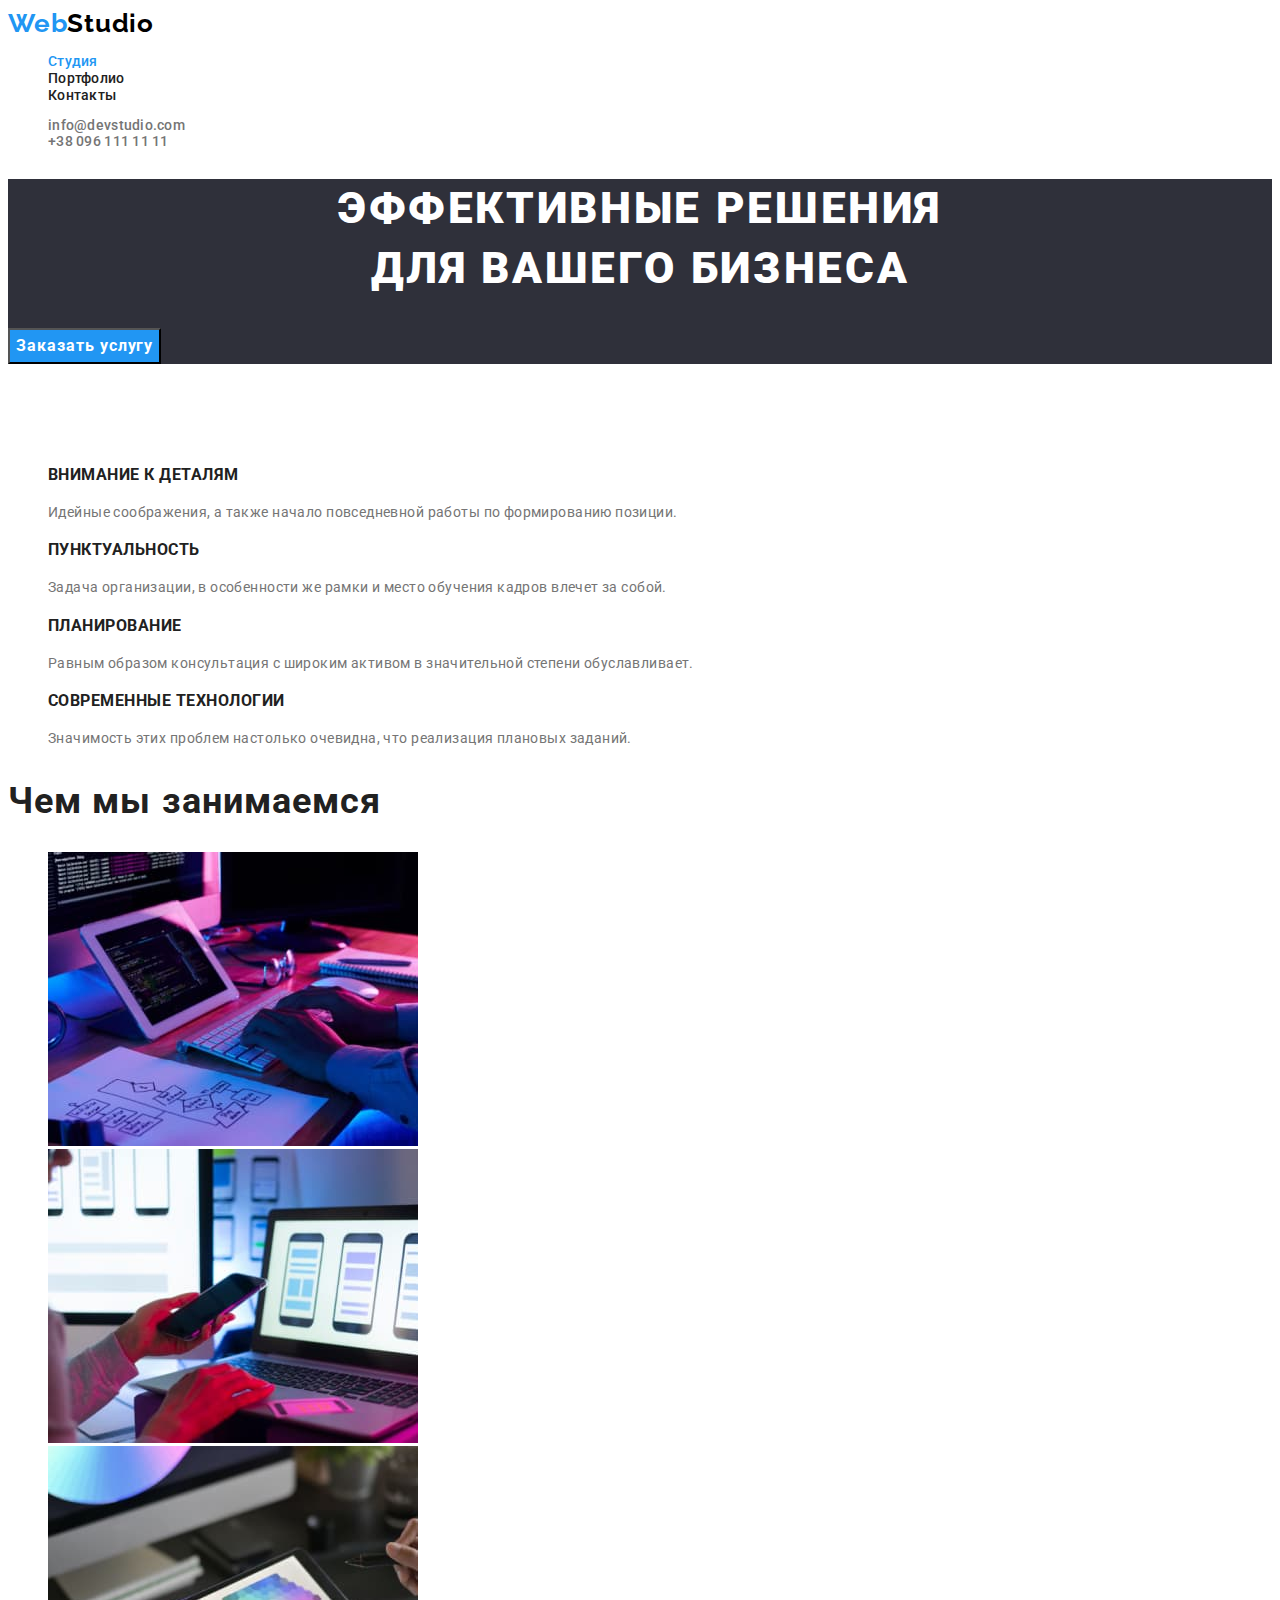
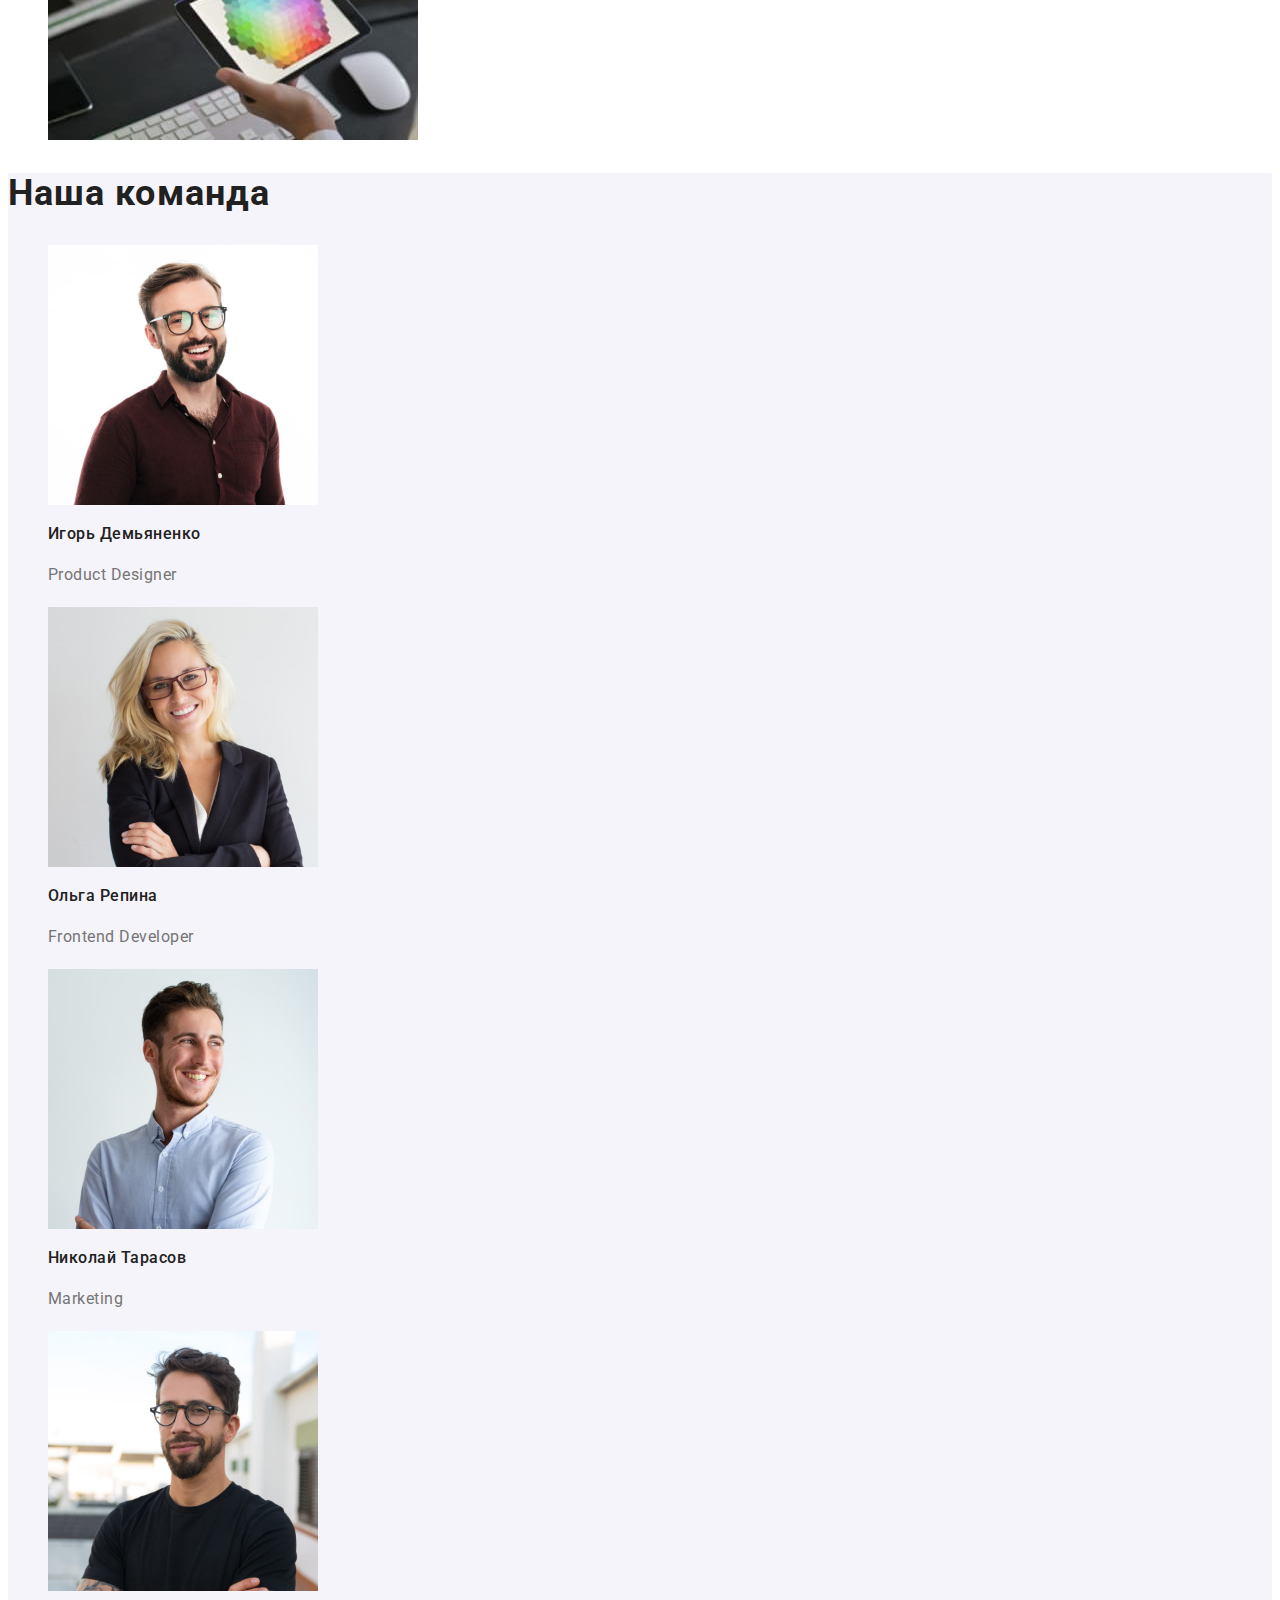
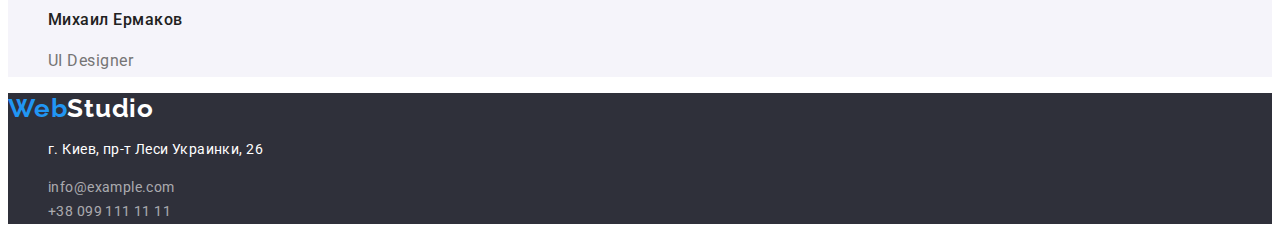
==== index.html @ 580a2da1 "копіює файли з goit-markup-hw-02" ====
<!DOCTYPE html>
<html lang="ru">
<head>
    <meta charset="UTF-8">
    <meta http-equiv="X-UA-Compatible" content="IE=edge">
    <meta name="viewport" content="width=device-width, initial-scale=1.0">
    <title>WebStudio</title>
    <link rel="preconnect" href="https://fonts.googleapis.com">
    <link rel="preconnect" href="https://fonts.gstatic.com" crossorigin>
    <link href="https://fonts.googleapis.com/css2?family=Raleway:wght@700&family=Roboto:wght@400;500;700;900&display=swap"
     rel="stylesheet">
    <link rel="stylesheet" href="./css/styles.css">
</head>
<body>

    <!--Хедер-->

    <header>

        <a href="./index.html" class="logo">Web<span class="studio-top">Studio</span> </a> 
        <nav>
            <ul class="site-nav list">
                <li><a href="./index.html" class="link current">Студия</a></li>
                <li> <a href="./portfolio.html" class="link">Портфолио</a></li>
                <li> <a href="" class="link">Контакты</a></li>
            </ul>
        </nav>

        <ul class="contact-list">
            <li><a class="link" href="mailto:info@devstudio.com">info@devstudio.com</a></li>
            <li> <a class="link" href="tel:+380961111111">+38 096 111 11 11</a></li>
        </ul>

    </header>

    <!--Мейн-->

   <main>

    <!--Баннер-->

    <section class="banner">

        <h1 class="banner-title">Эффективные решения <br> для вашего бизнеса</h1>
        <button class="banner-button" type="button">Заказать услугу</button>

    </section>

    <!--Преимущества-->

    <section class="section">

        <h2 class="section-title features">Преимущества</h2>

        <ul class="feature-list">

            <li>
                <h3 class="title">Внимание к деталям</h3>
                <p class="feature-text" >Идейные соображения, а также начало повседневной работы по формированию позиции.</p>
            </li>
            <li>
                <h3 class="title">Пунктуальность</h3>
                <p class="feature-text" >Задача организации, в особенности же рамки и место обучения кадров влечет за собой.</p>
            </li>
            <li>
                <h3 class="title">Планирование</h3>
                <p class="feature-text" >Равным образом консультация с широким активом в значительной степени обуславливает.</p>
            </li>
            <li>
                <h3 class="title">Современные технологии</h3>
                <p class="feature-text" >Значимость этих проблем настолько очевидна, что реализация плановых заданий.</p>
            </li>


        </ul>

    </section>

    <!--Направления в работе-->

    <section class="section">

        <h2 class="section-title">Чем мы занимаемся</h2>

        <ul>
            <li> <img src="./images/img1.jpg" alt="html layout" width="370" height="294"></li>
            <li> <img src="./images/img2.jpg" alt="css layout" width="370" height="294"></li>
            <li> <img src="./images/img3.jpg" alt="picture on the tablet" width="370" height="294"></li>
        </ul>

    </section>

    <!--Наша команда-->

    <section class="section team">

        <h2 class="section-title" >Наша команда</h2>

        <ul class="team-list">

            <li>
                <img src="./images/team-member-1.jpg" alt="team member 1" width="270" height="260">
                <h3 class="title">Игорь Демьяненко</h3>
                <p class="position" lang="en">Product Designer</p>
            </li>

            <li>
                <img src="./images/team-member-2.jpg" alt="team member 2" width="270" height="260">
                <h3 class="title">Ольга Репина</h3>
                <p class="position" lang="en">Frontend Developer</p>
            </li>

            <li>
                <img src="./images/team-member-3.jpg" alt="team member 3" width="270" height="260">
                <h3 class="title">Николай Тарасов</h3>
                <p class="position" lang="en">Marketing</p>
            </li>

            <li>
                <img src="./images/team-member-4.jpg" alt="team member 4" width="270" height="260">
                <h3 class="title">Михаил Ермаков</h3>
                <p class="position" lang="en">UI Designer</p>
            </li>


        </ul>
    </section>

  </main>

    <!--Футер-->

    <footer class="footer">

        <a href="./index.html" class="logo">Web<span class="studio-bottom">Studio</span></a>

        <address>
            
            <ul class="address-list">
                <li><p class="street-name">г. Киев, пр-т Леси Украинки, 26</p></li> 
                <li><a class="contact-info" href="mailto:info@example.com">info@example.com</a></li> 
                <li><a class="contact-info" href="tel:+380991111111">+38 099 111 11 11</a></li>
            </ul>

        </address>

    </footer>
    
</body>
</html>
---- css/styles.css ----
/* Основний колір тексту : #757575 */

/* Вторинний колір тексту : #212121 */

/* Головний колір фону : #FFFFFF */

/* Прозорий білий для пошти і тел в футері : rgba(255, 255, 255, 0.6) */

/* Колір акценту : #2196F3 */

/* Чорнрий колір для лого : #000000 */

/* Колір фону : #F5F4FA */

/* Вторинний колір фону : #2F303A*/

/* Вторинний колір фону кнопки на баннері : #188CE8 */




:root {
    --primary-text-color: #757575 ;
    --title-text-color: #212121;
    --accent-color: #2196F3;
    --logo-black-color: #000000;
    --primary-bg-color: #FFFFFF;
    --transparent-white: rgba(255, 255, 255, 0.6);
    --background-color: #F5F4FA;
    --secondary-bg-color: #2F303A;
    --hover-color-for-banner-button: #188CE8;
}



body {
    font-family: "Roboto", "Montserrat", "Nunito", sans-serif;
    background-color: var(--primary-bg-color);
    color: var(--primary-text-color);
    font-size: 14px;
}

a {
    text-decoration: none;
}

ul {
    list-style: none;
}





/* Logo */

.logo {
    font-family: "Raleway", sans-serif;
    color: var(--accent-color) ;
    font-weight: 700;
    font-size: 26px;
    line-height: 1.19;
    letter-spacing: 0.03em;
}


.studio-top {
    color: var(--logo-black-color) ; 
}

.studio-bottom {
    color: var(--primary-bg-color);
}


/* Site-nav */

.site-nav .link {
    color: var(--title-text-color);
    font-weight: 500;
    line-height: 1.14;
    letter-spacing: 0.02em; 
}

.site-nav .link:hover, .site-nav .link:focus {
    color: var(--accent-color);

}

.site-nav .current {
    color: var(--accent-color)
}





/* Contacts */

.contact-list {
    font-weight: 500;
    line-height:  1.14;
    letter-spacing: 0.02em;
}

.contact-list .link {
    color: var(--primary-text-color);
}

.contact-list .link:hover, .contact-list .link:focus {
    color: var(--accent-color);

}



/* Баннер */

.banner {
    background-color: var(--secondary-bg-color);
}

.banner-title {
    text-transform: uppercase;
    color: var(--primary-bg-color);
    font-weight: 900;
    font-size: 44px;
    line-height: 1.36;
    text-align: center;
    letter-spacing: 0.06em;
   
    
}

.banner-button {

    font-family: inherit;
    color: var(--primary-bg-color);
    background-color: var(--accent-color);
    font-weight: 700;
    font-size: 16px;
    line-height: 1.88;
    letter-spacing: 0.06em;
    cursor: pointer;
    
}

.banner-button:hover, .banner-button:focus {
    background-color: var(--hover-color-for-banner-button);
}

/* Section */

.section-title {
    color: var(--title-text-color) ;
    font-size: 36px;
    line-height: 1.16;
    letter-spacing: 0.03em;
}


/* Features */

.section-title.features {
    visibility: hidden;
}


.feature-list .title {
    color: var(--title-text-color);
    line-height: 1.14;
    letter-spacing: 0.03em;
    text-transform: uppercase;
    
}

.feature-list .feature-text {
    line-height: 1.71;
    letter-spacing: 0.03em;
}

/* Team */

.section.team {
    background-color: var(--background-color);
}

.team-list .title {
    color: var(--title-text-color);
    font-weight: 500;
    font-size: 16px;
    line-height: 1.19;
    letter-spacing: 0.03em;
}

.team-list .position {
    font-size: 16px;
    line-height: 2;
    letter-spacing: 0.03em;
}

/* Projects */

.projects .project-title {
    color: var(--title-text-color);
    font-size: 18px;
    line-height: 2;
    letter-spacing: 0.06em;
}

.projects .project-text {
    color: var(--primary-text-color);
    font-size: 16px;
    line-height: 1.88;
    letter-spacing: 0.03em;
}

/* Buttons */

.button-list .button {

    background-color: var(--background-color);
    cursor: pointer;
    font-family: inherit;
    color: var(--title-text-color);
    font-weight: 500;
    font-size: 16px;
    line-height: 1.62;
    letter-spacing: 0.03em;
}

.button-list .button:hover, .button-list .button:focus {
    color: var(--primary-bg-color);
    background-color: var(--accent-color) ;
   
}

.button-list .current {
    color: var(--primary-bg-color);
    background-color: var(--accent-color);
}

/* Футер */


.footer {
    background-color: var(--secondary-bg-color);
}

/* Address */

.address-list .street-name {
    color: var(--primary-bg-color);
    }

.address-list .contact-info {
    color: var(--transparent-white);
}

.address-list .contact-info:hover, .address-list .contact-info:focus {
    color: var(--accent-color);
}

.street-name, .contact-info {
    line-height: 1.71;
    letter-spacing: 0.03em;
    font-style: normal;
}
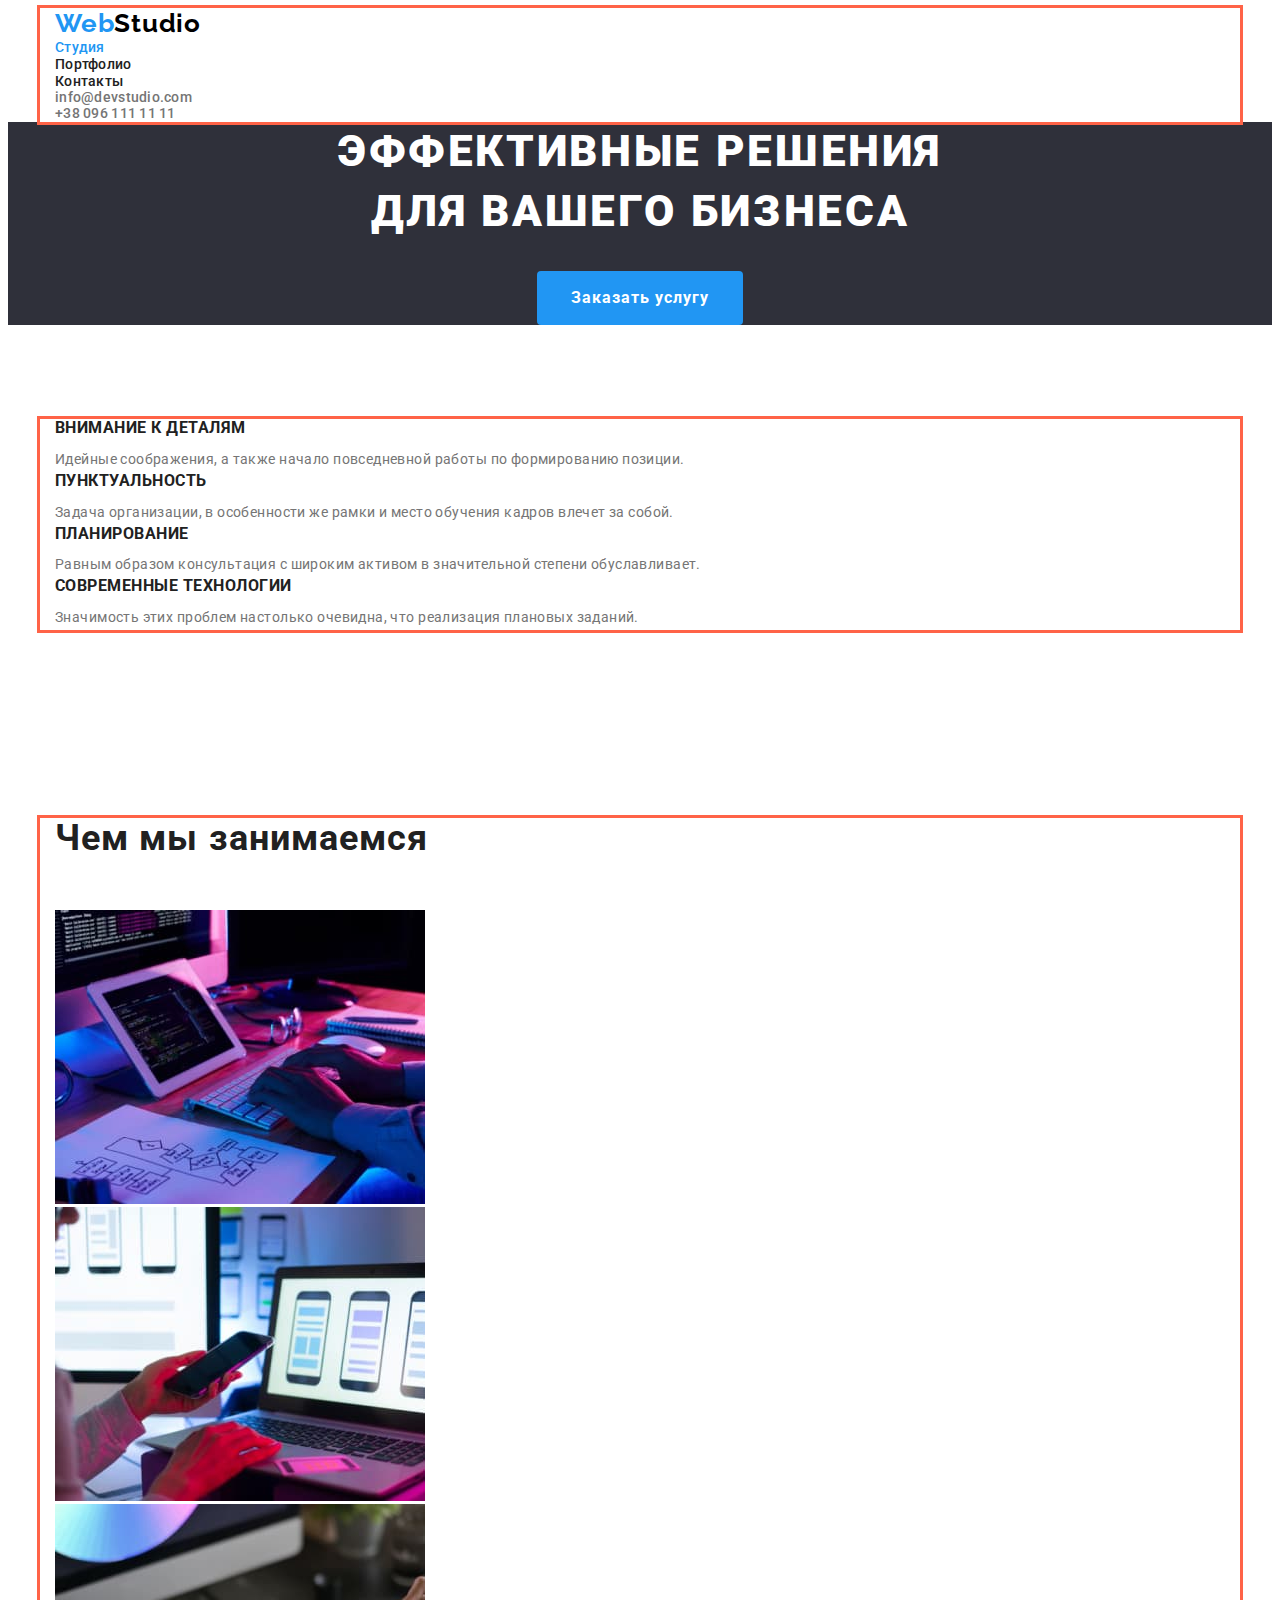
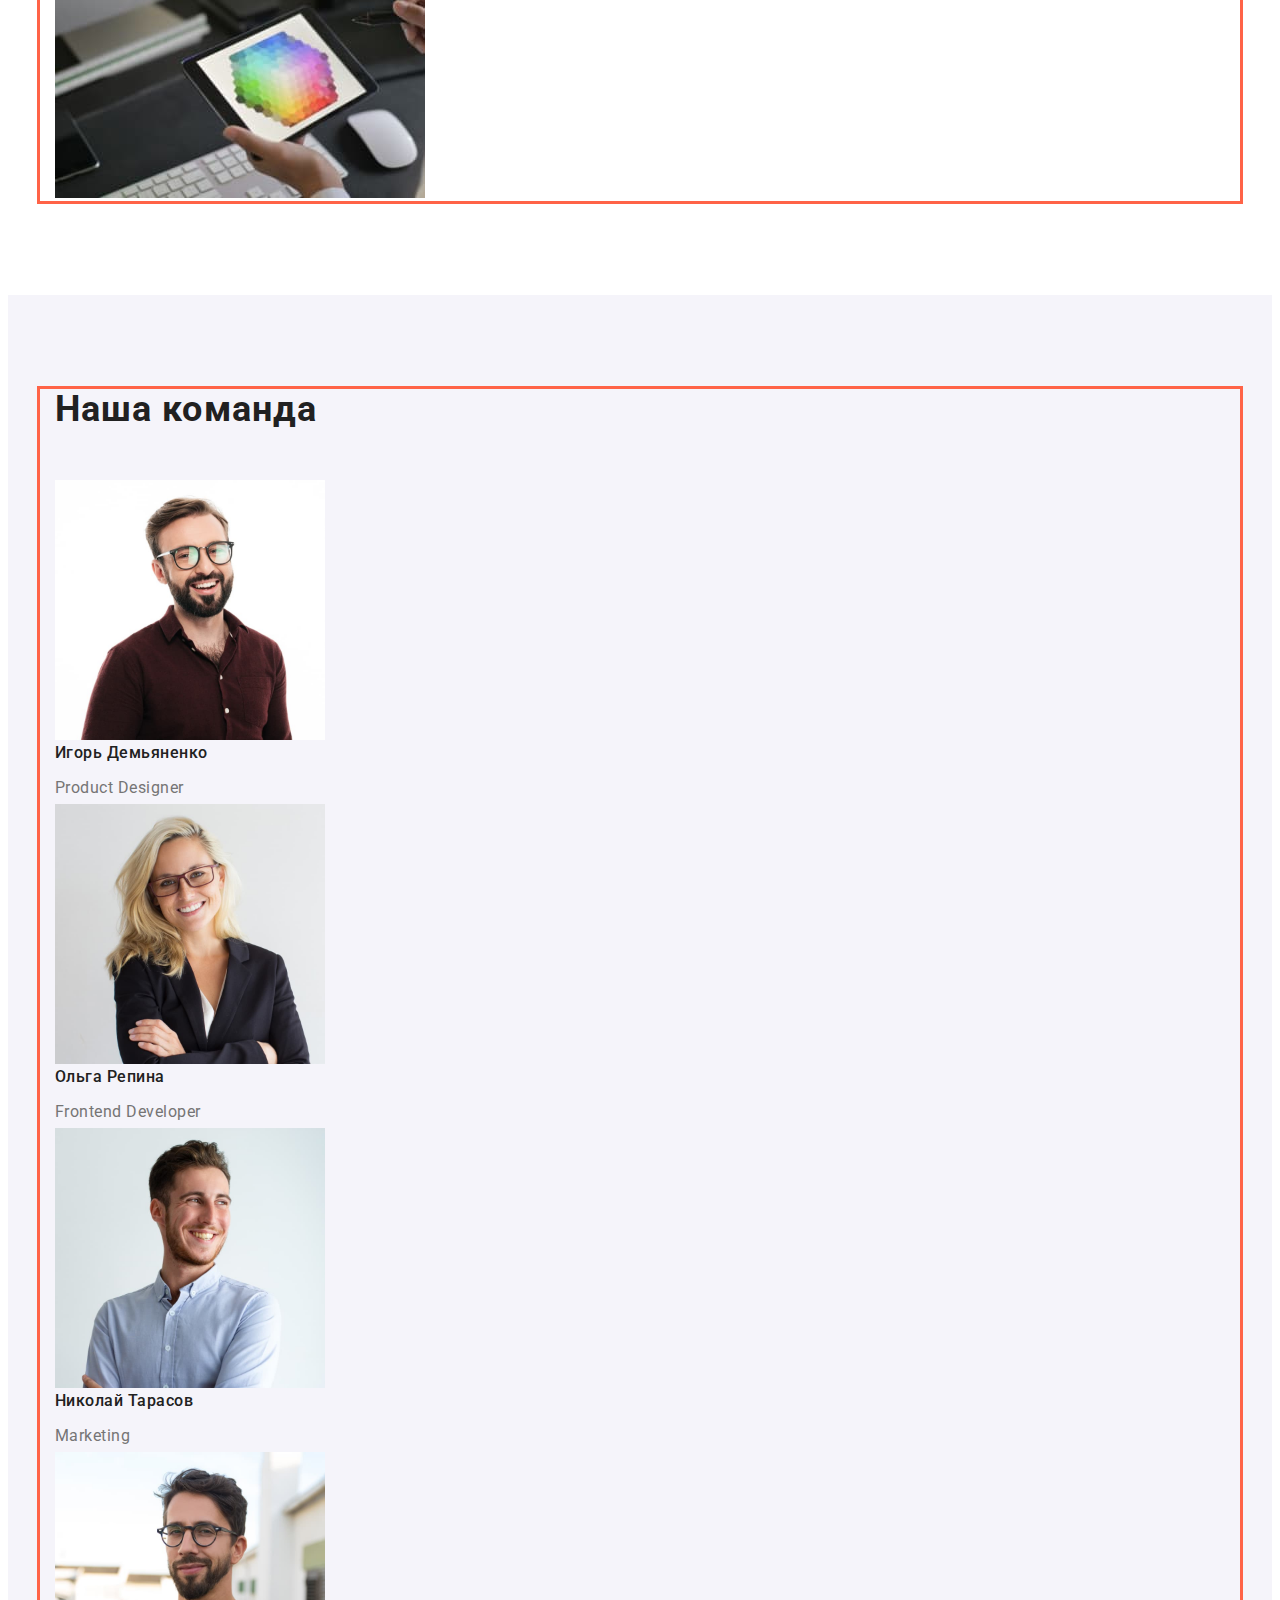
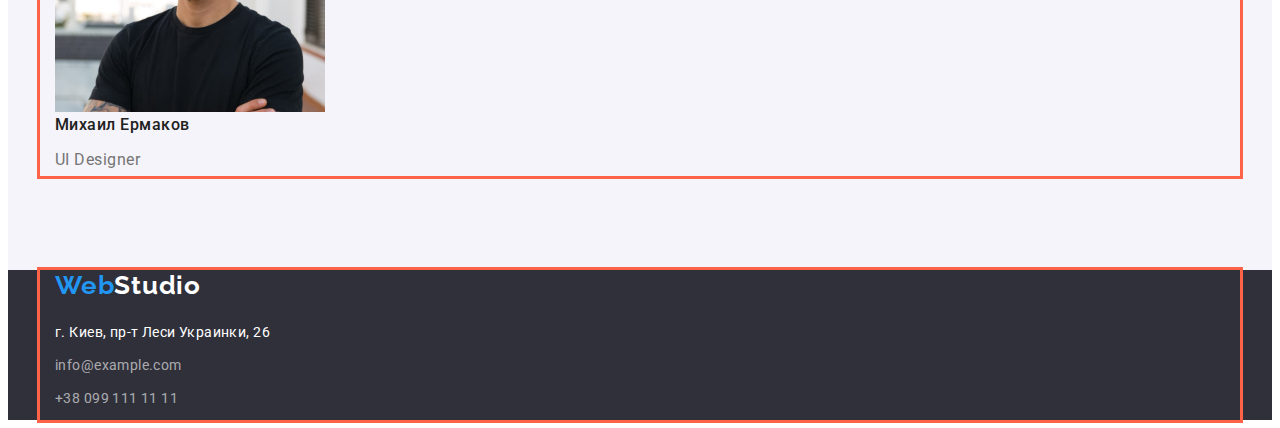
==== commit 4bcfad9c: "задає контейнери і геометрію головній сторінці" ====
--- a/index.html
+++ b/index.html
@@ -9,6 +9,9 @@
     <link rel="preconnect" href="https://fonts.gstatic.com" crossorigin>
     <link href="https://fonts.googleapis.com/css2?family=Raleway:wght@700&family=Roboto:wght@400;500;700;900&display=swap"
      rel="stylesheet">
+    <link rel="stylesheet" href="https://cdnjs.cloudflare.com/ajax/libs/modern-normalize/1.1.0/modern-normalize.min.css"
+     integrity="sha512-wpPYUAdjBVSE4KJnH1VR1HeZfpl1ub8YT/NKx4PuQ5NmX2tKuGu6U/JRp5y+Y8XG2tV+wKQpNHVUX03MfMFn9Q=="
+     crossorigin="anonymous" referrerpolicy="no-referrer" />
     <link rel="stylesheet" href="./css/styles.css">
 </head>
 <body>
@@ -16,9 +19,10 @@
     <!--Хедер-->
 
     <header>
-
-        <a href="./index.html" class="logo">Web<span class="studio-top">Studio</span> </a> 
+        <div class="container">
         <nav>
+         <a href="./index.html" class="logo">Web<span class="studio-top">Studio</span> </a> 
+        
             <ul class="site-nav list">
                 <li><a href="./index.html" class="link current">Студия</a></li>
                 <li> <a href="./portfolio.html" class="link">Портфолио</a></li>
@@ -30,6 +34,7 @@
             <li><a class="link" href="mailto:info@devstudio.com">info@devstudio.com</a></li>
             <li> <a class="link" href="tel:+380961111111">+38 096 111 11 11</a></li>
         </ul>
+        </div>
 
     </header>
 
@@ -49,6 +54,8 @@
     <!--Преимущества-->
 
     <section class="section">
+
+        <div class="container">
 
         <h2 class="section-title features">Преимущества</h2>
 
@@ -74,11 +81,15 @@
 
         </ul>
 
+        </div>
+
     </section>
 
     <!--Направления в работе-->
 
     <section class="section">
+
+        <div class="container">
 
         <h2 class="section-title">Чем мы занимаемся</h2>
 
@@ -88,11 +99,15 @@
             <li> <img src="./images/img3.jpg" alt="picture on the tablet" width="370" height="294"></li>
         </ul>
 
+        </div>
+
     </section>
 
     <!--Наша команда-->
 
     <section class="section team">
+
+        <div class="container">
 
         <h2 class="section-title" >Наша команда</h2>
 
@@ -124,6 +139,8 @@
 
 
         </ul>
+
+        </div>
     </section>
 
   </main>
@@ -132,7 +149,9 @@
 
     <footer class="footer">
 
-        <a href="./index.html" class="logo">Web<span class="studio-bottom">Studio</span></a>
+        <div class="container">
+
+        <a href="./index.html" class="logo footer">Web<span class="studio-bottom">Studio</span></a>
 
         <address>
             
@@ -144,6 +163,8 @@
 
         </address>
 
+        </div>
+
     </footer>
     
 </body>
--- a/css/styles.css
+++ b/css/styles.css
@@ -50,7 +50,21 @@
     list-style: none;
 }
 
-
+h1,h2,h3,h4,h5,h6,ul,p {
+    margin: 0;
+    padding: 0;
+}
+
+/* Container */
+
+.container {
+    width: 1170px;
+    padding-left: 15px;
+    padding-right: 15px;
+    margin-left: auto;
+    margin-right: auto;
+    outline: 3px solid tomato;
+}
 
 
 
@@ -72,6 +86,12 @@
 
 .studio-bottom {
     color: var(--primary-bg-color);
+
+} 
+
+.logo.footer {
+    display: inline-block;
+    margin-bottom: 20px;
 }
 
 
@@ -119,10 +139,14 @@
 /* Баннер */
 
 .banner {
+    text-align: center;
+
     background-color: var(--secondary-bg-color);
 }
 
 .banner-title {
+    margin-bottom: 30px;
+
     text-transform: uppercase;
     color: var(--primary-bg-color);
     font-weight: 900;
@@ -136,6 +160,11 @@
 
 .banner-button {
 
+    min-width: 200px;
+    padding: 10px 32px;
+    border-radius: 4px;
+    border-color: transparent;
+
     font-family: inherit;
     color: var(--primary-bg-color);
     background-color: var(--accent-color);
@@ -153,18 +182,30 @@
 
 /* Section */
 
+.section {
+    padding-top: 94px;
+    padding-bottom: 94px;
+}
+
 .section-title {
+    margin-bottom: 50px;
+
     color: var(--title-text-color) ;
     font-size: 36px;
     line-height: 1.16;
     letter-spacing: 0.03em;
 }
 
+.section-title.button {
+    display: none;
+
+}
+
 
 /* Features */
 
 .section-title.features {
-    visibility: hidden;
+    display: none;
 }
 
 
@@ -198,7 +239,11 @@
 .team-list .position {
     font-size: 16px;
     line-height: 2;
-    letter-spacing: 0.03em;
+    letter-spacing: 0.03em;   
+}
+
+.team-list .title, .feature-list .title {
+    margin-bottom: 10px;
 }
 
 /* Projects */
@@ -264,6 +309,9 @@
 }
 
 .street-name, .contact-info {
+    display: inline-block;
+    margin-bottom: 9px;
+
     line-height: 1.71;
     letter-spacing: 0.03em;
     font-style: normal;
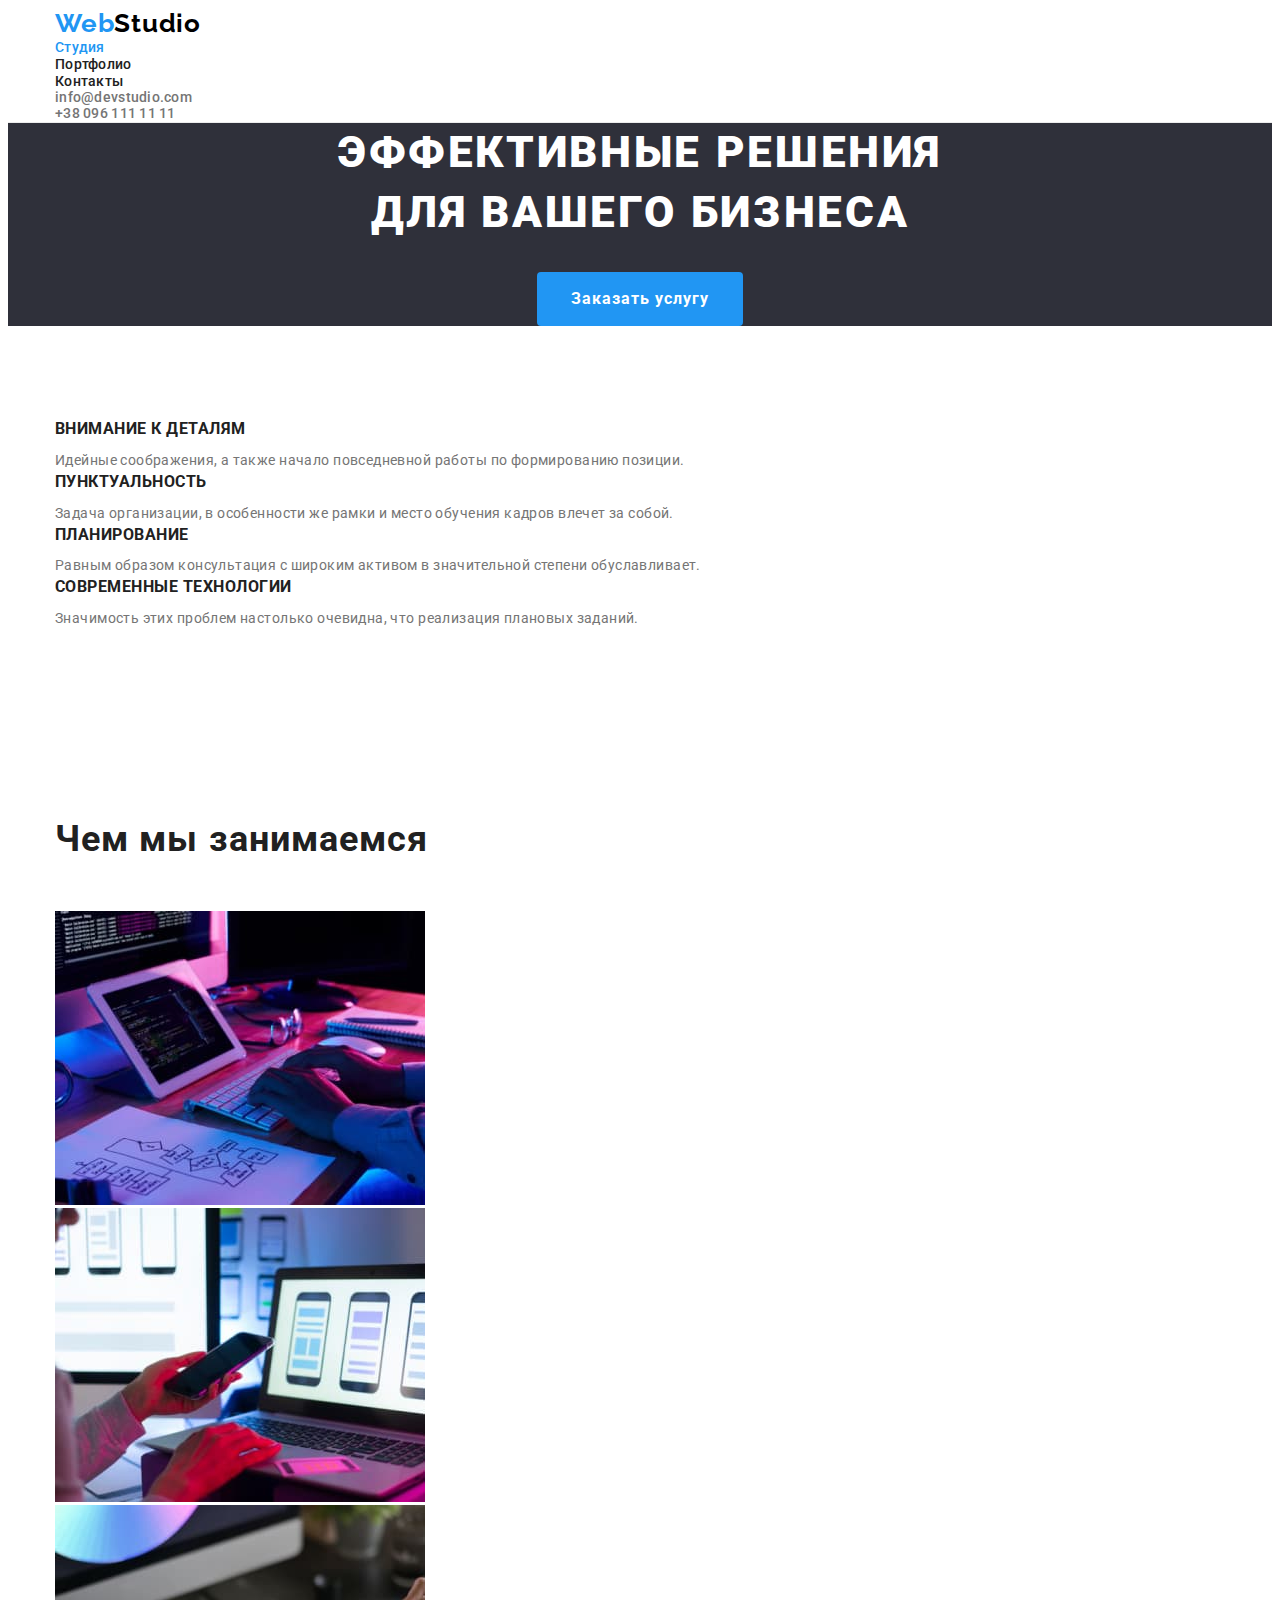
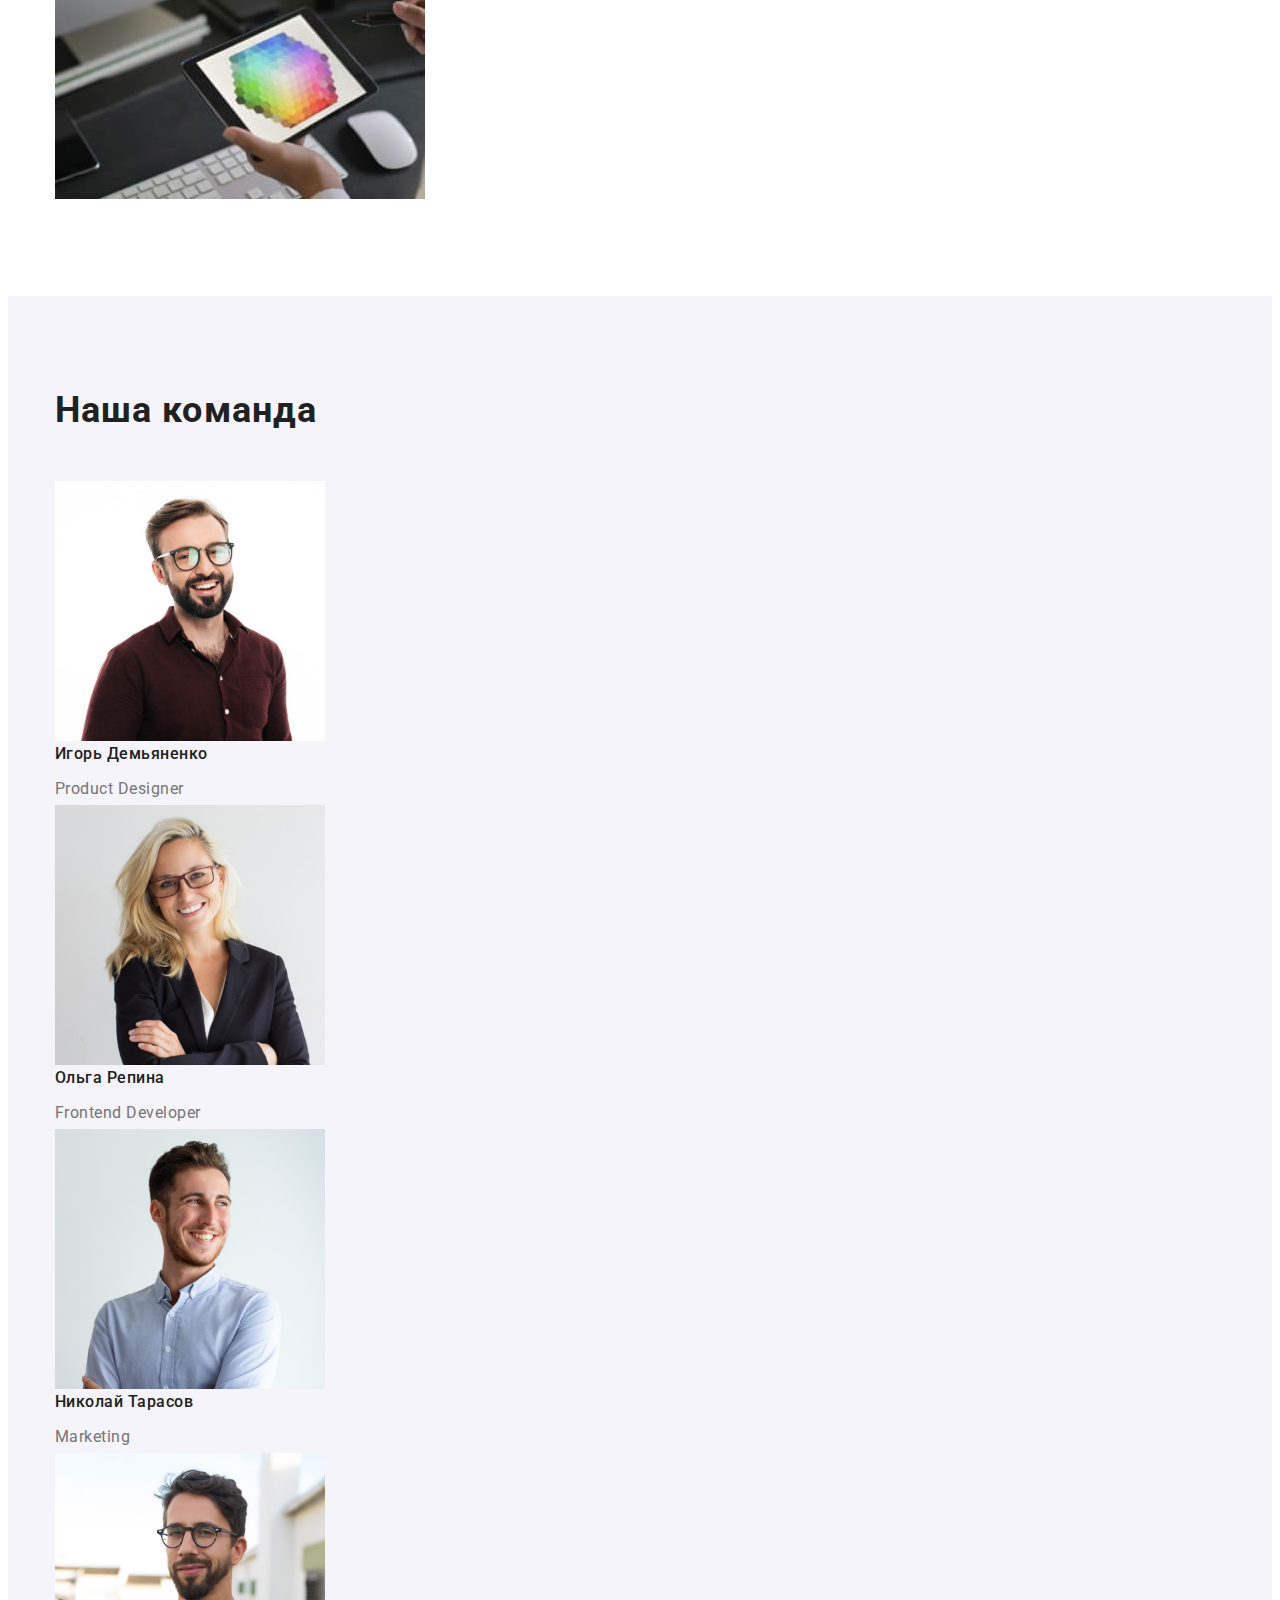
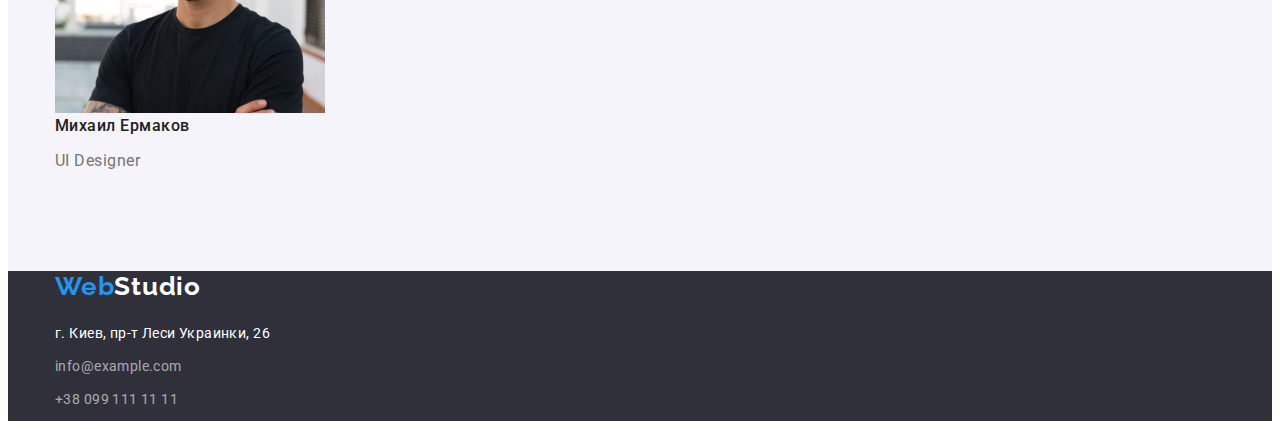
==== commit 4233866d: "додає нижню рамку у хедері і нижню рамку у карток портфоліо" ====
--- a/index.html
+++ b/index.html
@@ -18,7 +18,7 @@
 
     <!--Хедер-->
 
-    <header>
+    <header class="header">
         <div class="container">
         <nav>
          <a href="./index.html" class="logo">Web<span class="studio-top">Studio</span> </a> 
--- a/css/styles.css
+++ b/css/styles.css
@@ -17,6 +17,10 @@
 /* Вторинний колір фону : #2F303A*/
 
 /* Вторинний колір фону кнопки на баннері : #188CE8 */
+
+/* Колір нижньої рамки у хедері : #ECECEC */
+
+/* Колір рамки для карток на сторінці потфоліо : #EEEEEE */
 
 
 
@@ -31,6 +35,8 @@
     --background-color: #F5F4FA;
     --secondary-bg-color: #2F303A;
     --hover-color-for-banner-button: #188CE8;
+    --header-border-line: #ECECEC;
+    --card-border-line: #EEEEEE;
 }
 
 
@@ -63,9 +69,14 @@
     padding-right: 15px;
     margin-left: auto;
     margin-right: auto;
-    outline: 3px solid tomato;
-}
-
+    
+}
+
+/* Header */
+
+.header {
+    border-bottom: 1px solid var(--header-border-line);
+}
 
 
 /* Logo */
@@ -249,6 +260,8 @@
 /* Projects */
 
 .projects .project-title {
+    margin-bottom: 4px;
+
     color: var(--title-text-color);
     font-size: 18px;
     line-height: 2;
@@ -256,15 +269,31 @@
 }
 
 .projects .project-text {
+
+    margin-bottom: 20px;
+
     color: var(--primary-text-color);
     font-size: 16px;
     line-height: 1.88;
     letter-spacing: 0.03em;
 }
 
+.projects >.item {
+    border-bottom: 1px solid var(--card-border-line);
+
+}
+
 /* Buttons */
 
+.button-list {
+    margin-bottom: 50px;
+}
+
 .button-list .button {
+
+    padding: 6px 22px;
+    border-radius: 4px;
+    border-color: transparent;
 
     background-color: var(--background-color);
     cursor: pointer;
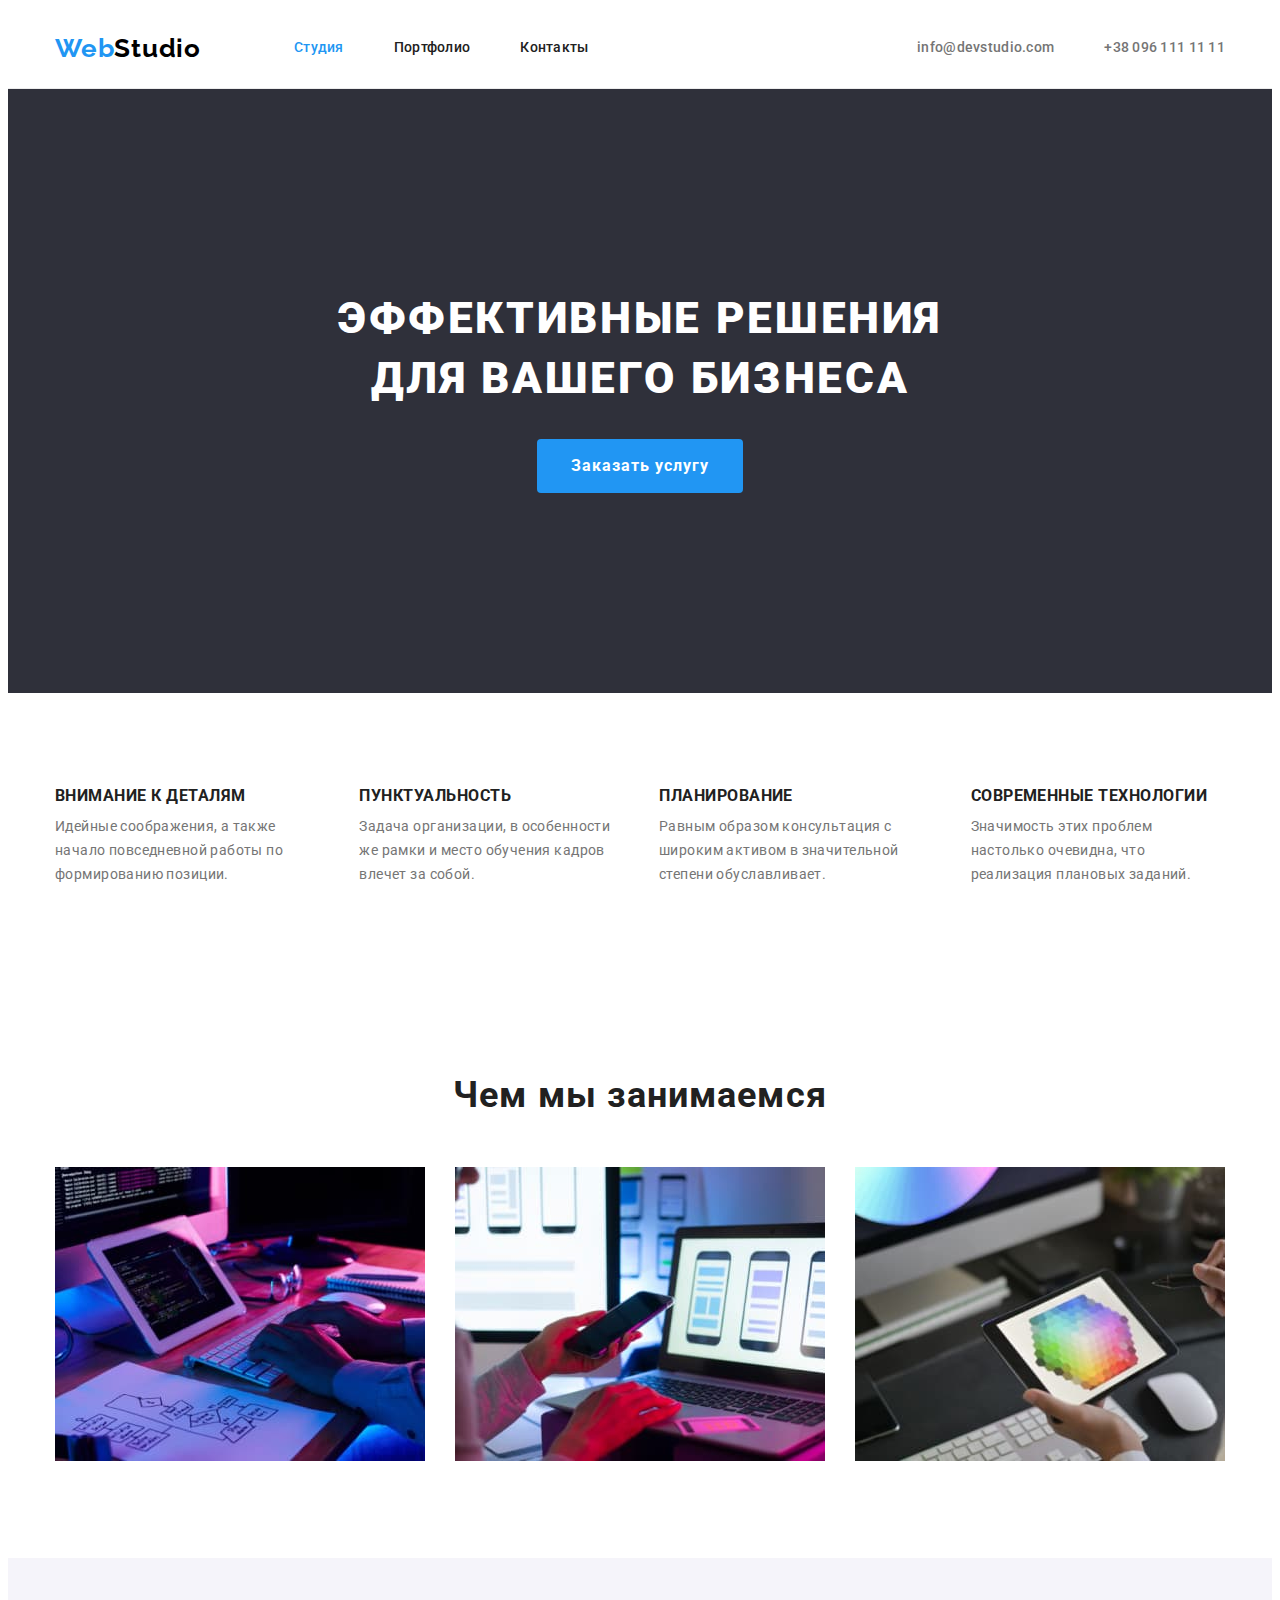
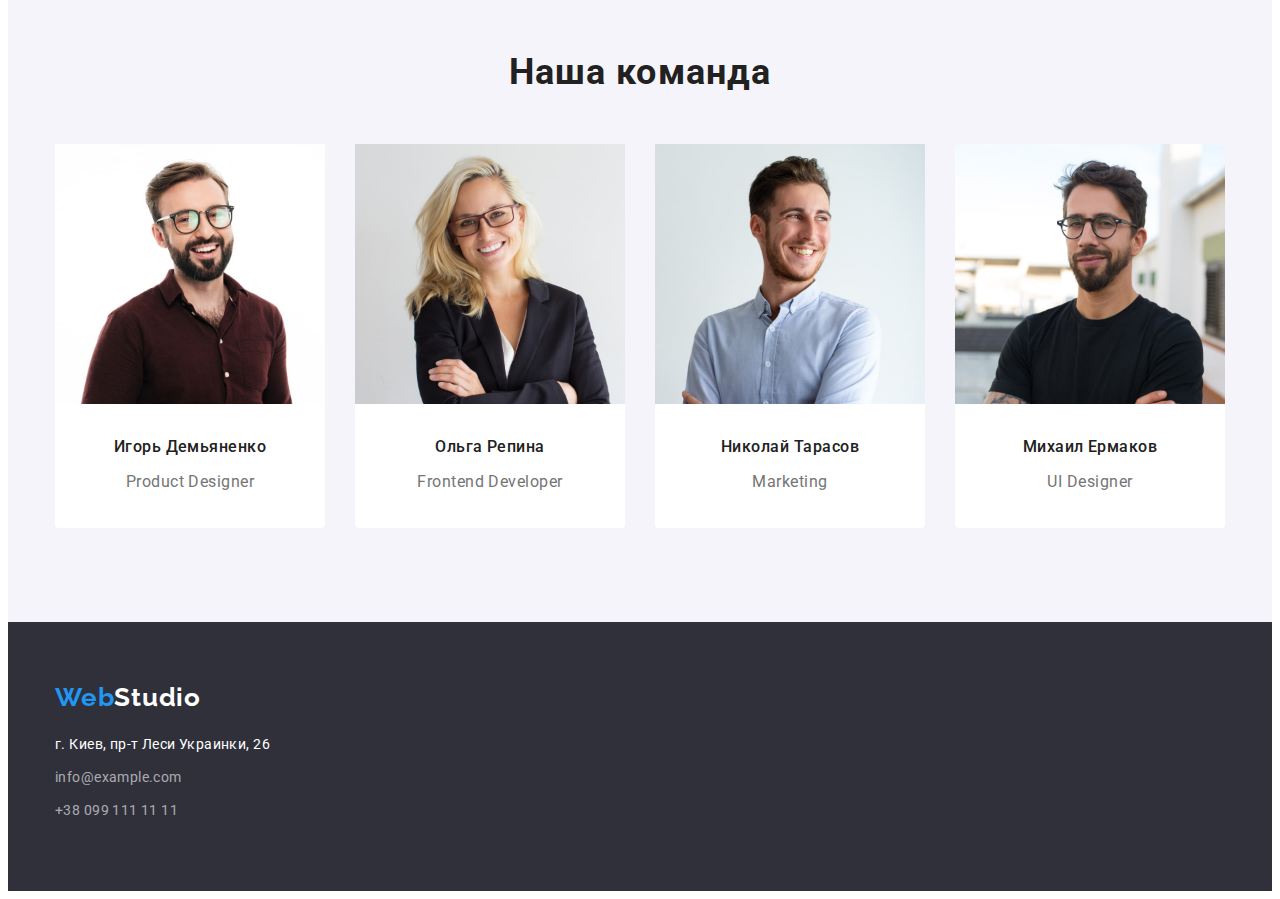
==== commit 43bc71f2: "частково застосовує flex-контейнери на двох сторінках" ====
--- a/index.html
+++ b/index.html
@@ -19,20 +19,20 @@
     <!--Хедер-->
 
     <header class="header">
-        <div class="container">
-        <nav>
+        <div class="container main-list">
+        <nav class="navigation">
          <a href="./index.html" class="logo">Web<span class="studio-top">Studio</span> </a> 
         
             <ul class="site-nav list">
-                <li><a href="./index.html" class="link current">Студия</a></li>
-                <li> <a href="./portfolio.html" class="link">Портфолио</a></li>
-                <li> <a href="" class="link">Контакты</a></li>
+                <li class="item"><a href="./index.html" class="link current">Студия</a></li>
+                <li class="item"> <a href="./portfolio.html" class="link">Портфолио</a></li>
+                <li class="item"> <a href="" class="link">Контакты</a></li>
             </ul>
         </nav>
 
         <ul class="contact-list">
-            <li><a class="link" href="mailto:info@devstudio.com">info@devstudio.com</a></li>
-            <li> <a class="link" href="tel:+380961111111">+38 096 111 11 11</a></li>
+            <li class="item"><a class="link" href="mailto:info@devstudio.com">info@devstudio.com</a></li>
+            <li class="item"> <a class="link" href="tel:+380961111111">+38 096 111 11 11</a></li>
         </ul>
         </div>
 
@@ -61,19 +61,19 @@
 
         <ul class="feature-list">
 
-            <li>
+            <li class="item" >
                 <h3 class="title">Внимание к деталям</h3>
                 <p class="feature-text" >Идейные соображения, а также начало повседневной работы по формированию позиции.</p>
             </li>
-            <li>
+            <li class="item" >
                 <h3 class="title">Пунктуальность</h3>
                 <p class="feature-text" >Задача организации, в особенности же рамки и место обучения кадров влечет за собой.</p>
             </li>
-            <li>
+            <li class="item" >
                 <h3 class="title">Планирование</h3>
                 <p class="feature-text" >Равным образом консультация с широким активом в значительной степени обуславливает.</p>
             </li>
-            <li>
+            <li class="item" >
                 <h3 class="title">Современные технологии</h3>
                 <p class="feature-text" >Значимость этих проблем настолько очевидна, что реализация плановых заданий.</p>
             </li>
@@ -91,12 +91,12 @@
 
         <div class="container">
 
-        <h2 class="section-title">Чем мы занимаемся</h2>
+        <h2 class="section-title works">Чем мы занимаемся</h2>
 
-        <ul>
-            <li> <img src="./images/img1.jpg" alt="html layout" width="370" height="294"></li>
-            <li> <img src="./images/img2.jpg" alt="css layout" width="370" height="294"></li>
-            <li> <img src="./images/img3.jpg" alt="picture on the tablet" width="370" height="294"></li>
+        <ul class="work-examples">
+            <li class="item"> <img src="./images/img1.jpg" alt="html layout" width="370" height="294"></li>
+            <li class="item"> <img src="./images/img2.jpg" alt="css layout" width="370" height="294"></li>
+            <li class="item"> <img src="./images/img3.jpg" alt="picture on the tablet" width="370" height="294"></li>
         </ul>
 
         </div>
@@ -109,29 +109,29 @@
 
         <div class="container">
 
-        <h2 class="section-title" >Наша команда</h2>
+        <h2 class="section-title team" >Наша команда</h2>
 
         <ul class="team-list">
 
-            <li>
+            <li class="item">
                 <img src="./images/team-member-1.jpg" alt="team member 1" width="270" height="260">
                 <h3 class="title">Игорь Демьяненко</h3>
                 <p class="position" lang="en">Product Designer</p>
             </li>
 
-            <li>
+            <li class="item">
                 <img src="./images/team-member-2.jpg" alt="team member 2" width="270" height="260">
                 <h3 class="title">Ольга Репина</h3>
                 <p class="position" lang="en">Frontend Developer</p>
             </li>
 
-            <li>
+            <li class="item">
                 <img src="./images/team-member-3.jpg" alt="team member 3" width="270" height="260">
                 <h3 class="title">Николай Тарасов</h3>
                 <p class="position" lang="en">Marketing</p>
             </li>
 
-            <li>
+            <li class="item">
                 <img src="./images/team-member-4.jpg" alt="team member 4" width="270" height="260">
                 <h3 class="title">Михаил Ермаков</h3>
                 <p class="position" lang="en">UI Designer</p>
--- a/css/styles.css
+++ b/css/styles.css
@@ -64,6 +64,7 @@
 /* Container */
 
 .container {
+
     width: 1170px;
     padding-left: 15px;
     padding-right: 15px;
@@ -72,16 +73,28 @@
     
 }
 
+
+
+
 /* Header */
 
 .header {
+    
     border-bottom: 1px solid var(--header-border-line);
 }
 
+.main-list {
+    display: flex;
+    
+    align-items: center;
+
+}
+
 
 /* Logo */
 
 .logo {
+    display: flex;
     font-family: "Raleway", sans-serif;
     color: var(--accent-color) ;
     font-weight: 700;
@@ -106,9 +119,33 @@
 }
 
 
+
+
+
+
+
 /* Site-nav */
 
+.site-nav {
+    display: flex; 
+    margin-left: 93px;
+}
+
+.navigation {
+    display: flex;
+    align-items: center;
+}
+
+.site-nav .item + .item {
+    margin-left: 50px;
+}
+
+
 .site-nav .link {
+    display: block;
+    padding-top: 32px;
+    padding-bottom: 32px;
+
     color: var(--title-text-color);
     font-weight: 500;
     line-height: 1.14;
@@ -128,14 +165,24 @@
 
 
 
+
+
 /* Contacts */
 
 .contact-list {
+    margin-left: auto;
+
+    display: flex;
     font-weight: 500;
     line-height:  1.14;
     letter-spacing: 0.02em;
 }
 
+.contact-list .item + .item {
+    margin-left: 50px;
+}
+
+
 .contact-list .link {
     color: var(--primary-text-color);
 }
@@ -156,7 +203,9 @@
 }
 
 .banner-title {
+    padding-top: 200px;
     margin-bottom: 30px;
+    
 
     text-transform: uppercase;
     color: var(--primary-bg-color);
@@ -175,6 +224,7 @@
     padding: 10px 32px;
     border-radius: 4px;
     border-color: transparent;
+    margin-bottom: 200px;
 
     font-family: inherit;
     color: var(--primary-bg-color);
@@ -207,6 +257,8 @@
     letter-spacing: 0.03em;
 }
 
+
+
 .section-title.button {
     display: none;
 
@@ -217,6 +269,14 @@
 
 .section-title.features {
     display: none;
+}
+
+.feature-list {
+    display: flex;
+}
+
+.feature-list .item + .item {
+    margin-left: 30px;
 }
 
 
@@ -233,10 +293,38 @@
     letter-spacing: 0.03em;
 }
 
+/* Examples of work */
+
+.section-title.works {
+    text-align: center;
+}
+
+.work-examples {
+    display: flex;
+}
+
+.work-examples .item {
+    display: block;
+}
+
+.work-examples .item + .item {
+   margin-left: 30px;
+}
+
+
+
 /* Team */
+
+.section-title.team {
+    text-align: center;
+}
 
 .section.team {
     background-color: var(--background-color);
+}
+
+.team-list {
+    display: flex;
 }
 
 .team-list .title {
@@ -248,16 +336,42 @@
 }
 
 .team-list .position {
+    text-align: center;
+    margin-bottom: 30px;
+
     font-size: 16px;
     line-height: 2;
     letter-spacing: 0.03em;   
 }
 
+.team-list .title {
+    text-align: center;
+    margin-top: 30px;
+}
+
 .team-list .title, .feature-list .title {
     margin-bottom: 10px;
 }
 
+.team-list .item {
+    border-radius: 4px;
+
+    background-color: var(--primary-bg-color);
+}
+
+.team-list .item + .item {
+    margin-left: 30px;
+}
+
 /* Projects */
+
+.projects {
+    display: flex;
+    flex-wrap: wrap;
+    
+}
+
+
 
 .projects .project-title {
     margin-bottom: 4px;
@@ -278,15 +392,31 @@
     letter-spacing: 0.03em;
 }
 
-.projects >.item {
+.projects .item {
+    width: 370px;
+    margin-right: 30px;
     border-bottom: 1px solid var(--card-border-line);
-
-}
+    
+}
+
+
+
+
+
+
+
+
 
 /* Buttons */
 
 .button-list {
+    justify-content: center;
+    display: flex;
     margin-bottom: 50px;
+}
+
+.button-list .item + .item {
+    margin-left: 8px;
 }
 
 .button-list .button {
@@ -325,6 +455,14 @@
 
 /* Address */
 
+.logo.footer {
+    padding-top: 60px;
+}
+
+.address-list {
+    padding-bottom: 60px;
+}
+
 .address-list .street-name {
     color: var(--primary-bg-color);
     }
@@ -347,3 +485,5 @@
 }
 
 
+
+
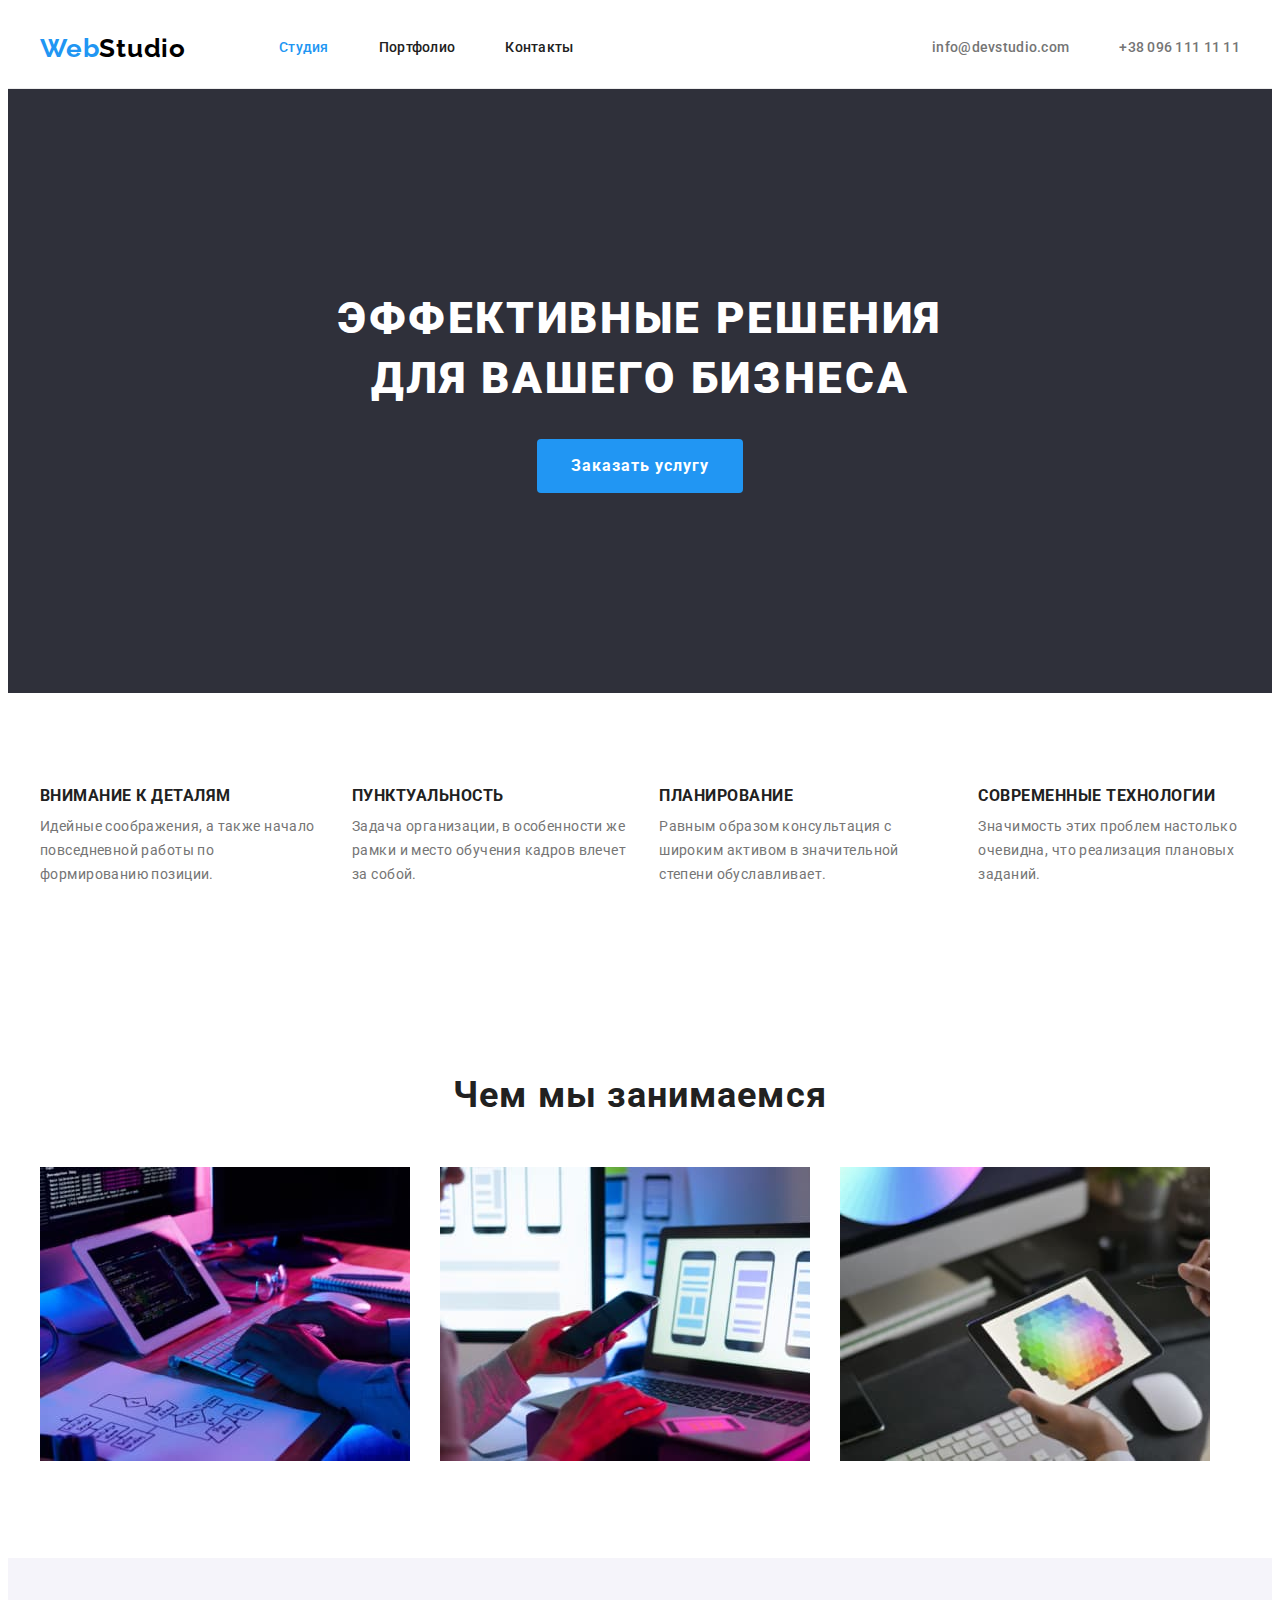
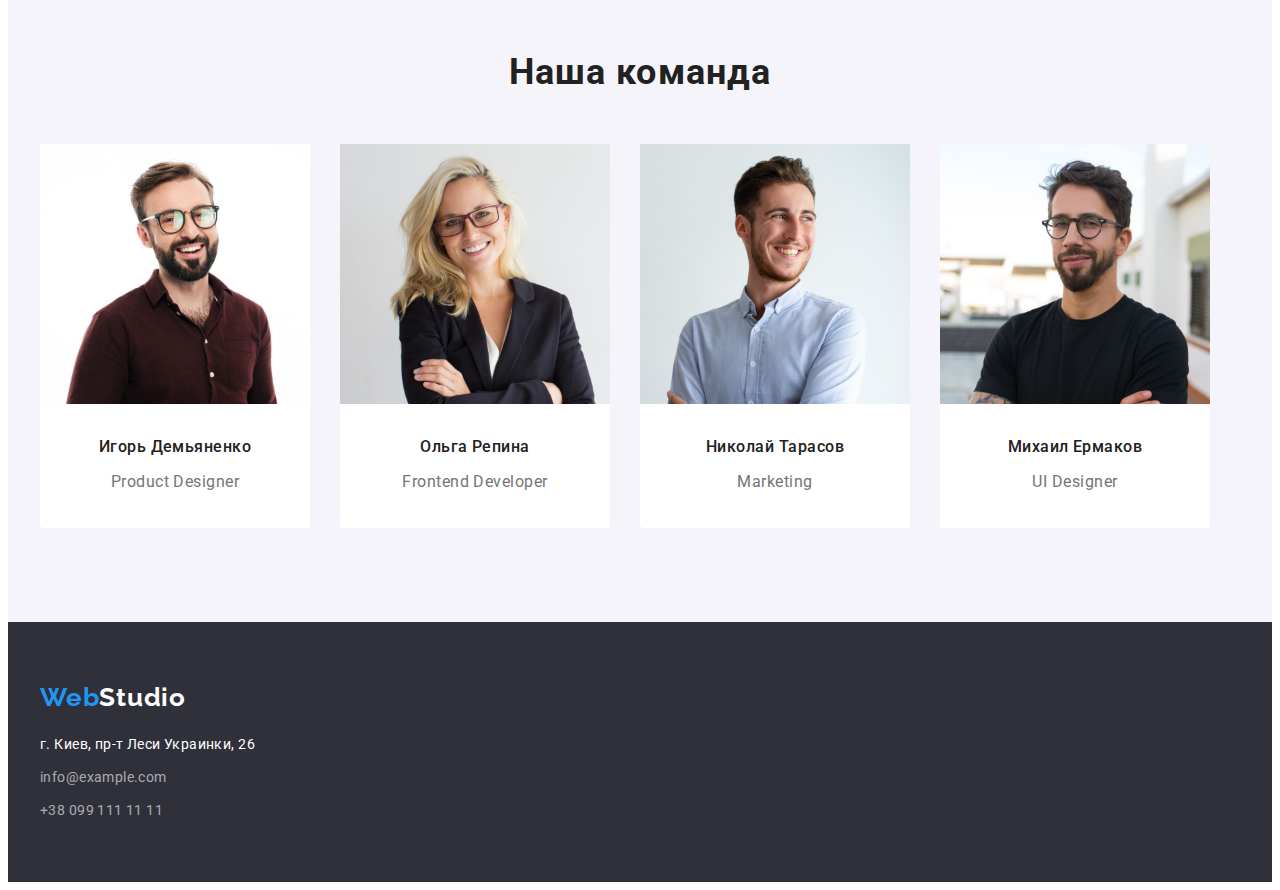
==== commit b685744f: "завершує оформлення флекс-контейнерами на сторінках" ====
--- a/index.html
+++ b/index.html
@@ -158,7 +158,7 @@
             <ul class="address-list">
                 <li><p class="street-name">г. Киев, пр-т Леси Украинки, 26</p></li> 
                 <li><a class="contact-info" href="mailto:info@example.com">info@example.com</a></li> 
-                <li><a class="contact-info" href="tel:+380991111111">+38 099 111 11 11</a></li>
+                <li><a class="contact-info tel" href="tel:+380991111111">+38 099 111 11 11</a></li>
             </ul>
 
         </address>
--- a/css/styles.css
+++ b/css/styles.css
@@ -37,6 +37,7 @@
     --hover-color-for-banner-button: #188CE8;
     --header-border-line: #ECECEC;
     --card-border-line: #EEEEEE;
+    --projects-item-gap: 30px;
 }
 
 
@@ -65,15 +66,13 @@
 
 .container {
 
-    width: 1170px;
+    width: 1200px;
     padding-left: 15px;
     padding-right: 15px;
     margin-left: auto;
     margin-right: auto;
     
 }
-
-
 
 
 /* Header */
@@ -119,11 +118,6 @@
 }
 
 
-
-
-
-
-
 /* Site-nav */
 
 .site-nav {
@@ -160,11 +154,6 @@
 .site-nav .current {
     color: var(--accent-color)
 }
-
-
-
-
-
 
 
 /* Contacts */
@@ -257,11 +246,8 @@
     letter-spacing: 0.03em;
 }
 
-
-
 .section-title.button {
     display: none;
-
 }
 
 
@@ -368,13 +354,14 @@
 .projects {
     display: flex;
     flex-wrap: wrap;
-    
-}
-
-
+    margin-right: calc(-1 * var(--projects-item-gap) );
+    margin-bottom: calc(-1 * var(--projects-item-gap));
+    
+}
 
 .projects .project-title {
     margin-bottom: 4px;
+    
 
     color: var(--title-text-color);
     font-size: 18px;
@@ -383,8 +370,7 @@
 }
 
 .projects .project-text {
-
-    margin-bottom: 20px;
+   
 
     color: var(--primary-text-color);
     font-size: 16px;
@@ -393,18 +379,20 @@
 }
 
 .projects .item {
-    width: 370px;
-    margin-right: 30px;
+    flex-basis: calc(100%  / 3 - var(--projects-item-gap) );
+    margin-right: var(--projects-item-gap);
+    margin-bottom:var(--projects-item-gap);
     border-bottom: 1px solid var(--card-border-line);
-    
-}
-
-
-
-
-
-
-
+   
+    
+}
+
+.card-content {
+    padding: 20px 24px;
+}
+
+
+   
 
 
 /* Buttons */
@@ -463,6 +451,7 @@
     padding-bottom: 60px;
 }
 
+
 .address-list .street-name {
     color: var(--primary-bg-color);
     }
@@ -476,7 +465,7 @@
 }
 
 .street-name, .contact-info {
-    display: inline-block;
+    display: block;
     margin-bottom: 9px;
 
     line-height: 1.71;
@@ -485,5 +474,11 @@
 }
 
 
-
-
+.contact-info.tel {
+    margin-bottom: 0px;
+}
+
+
+
+
+
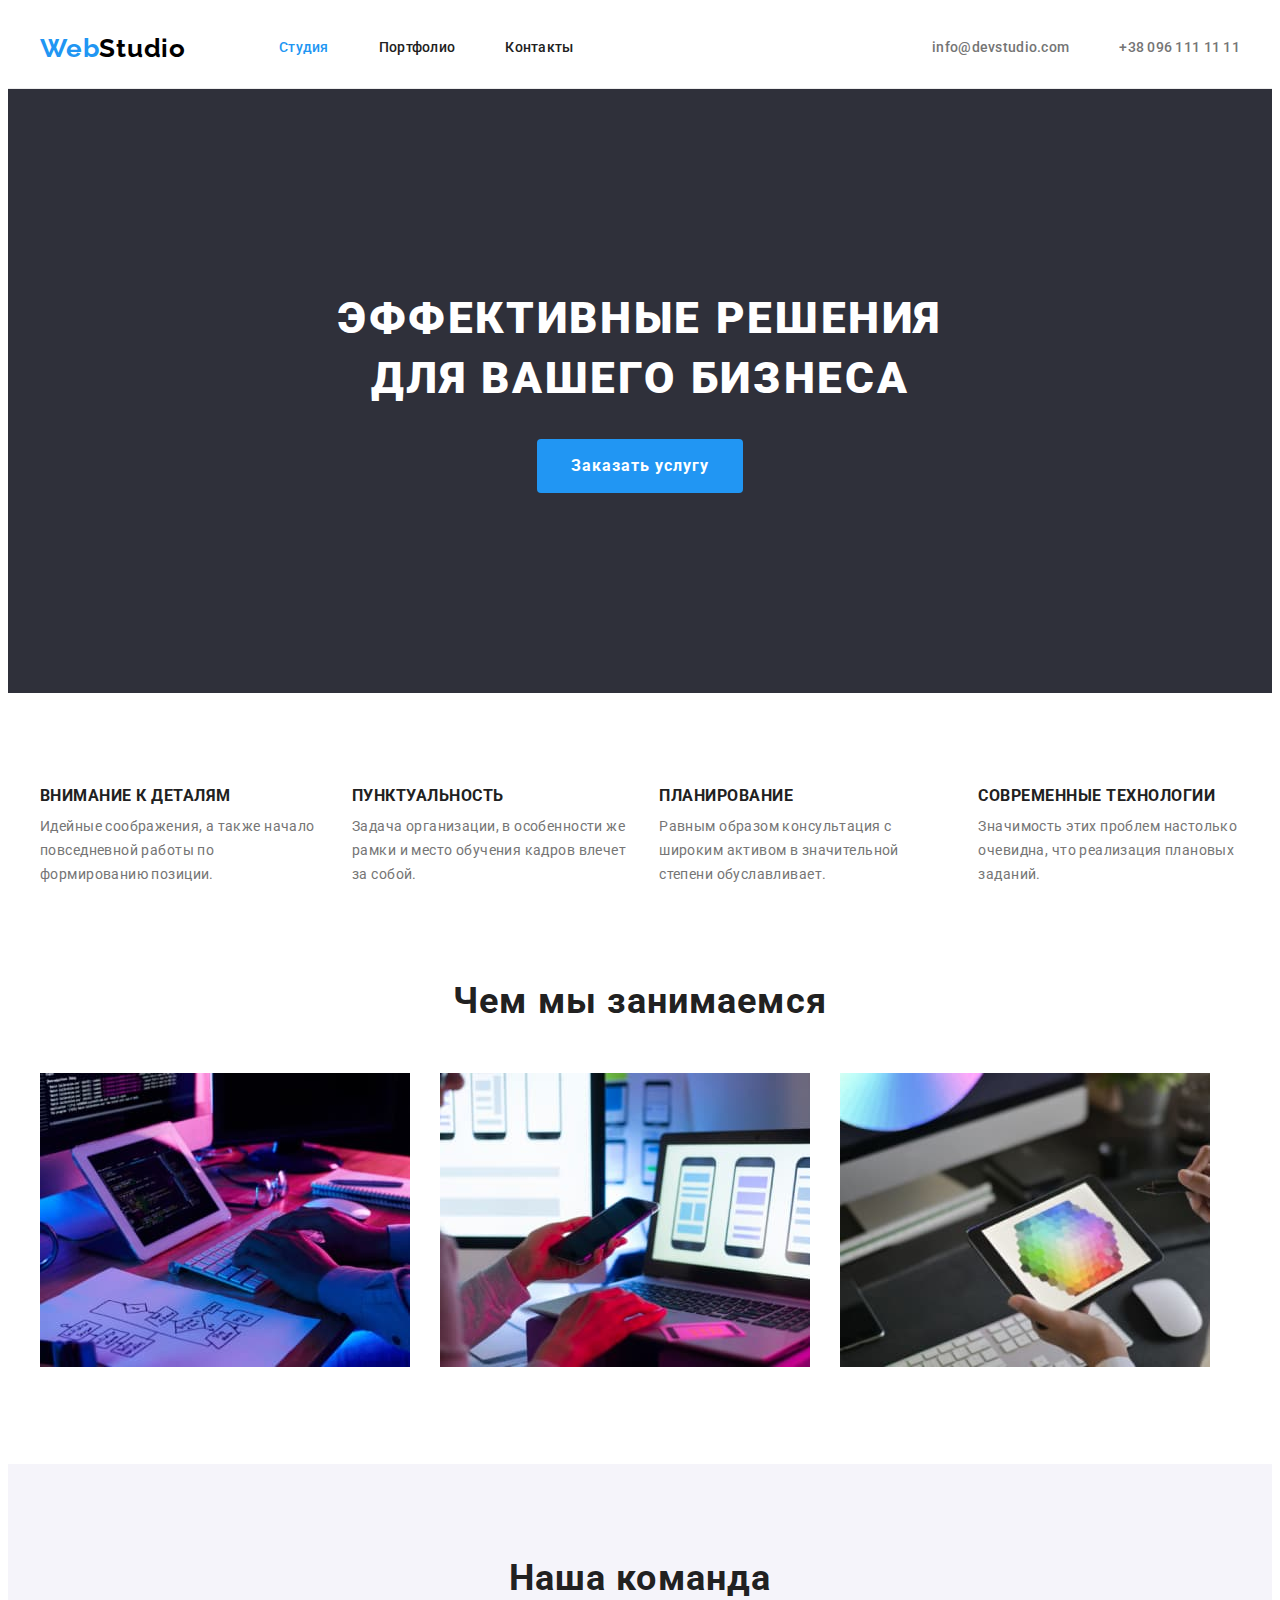
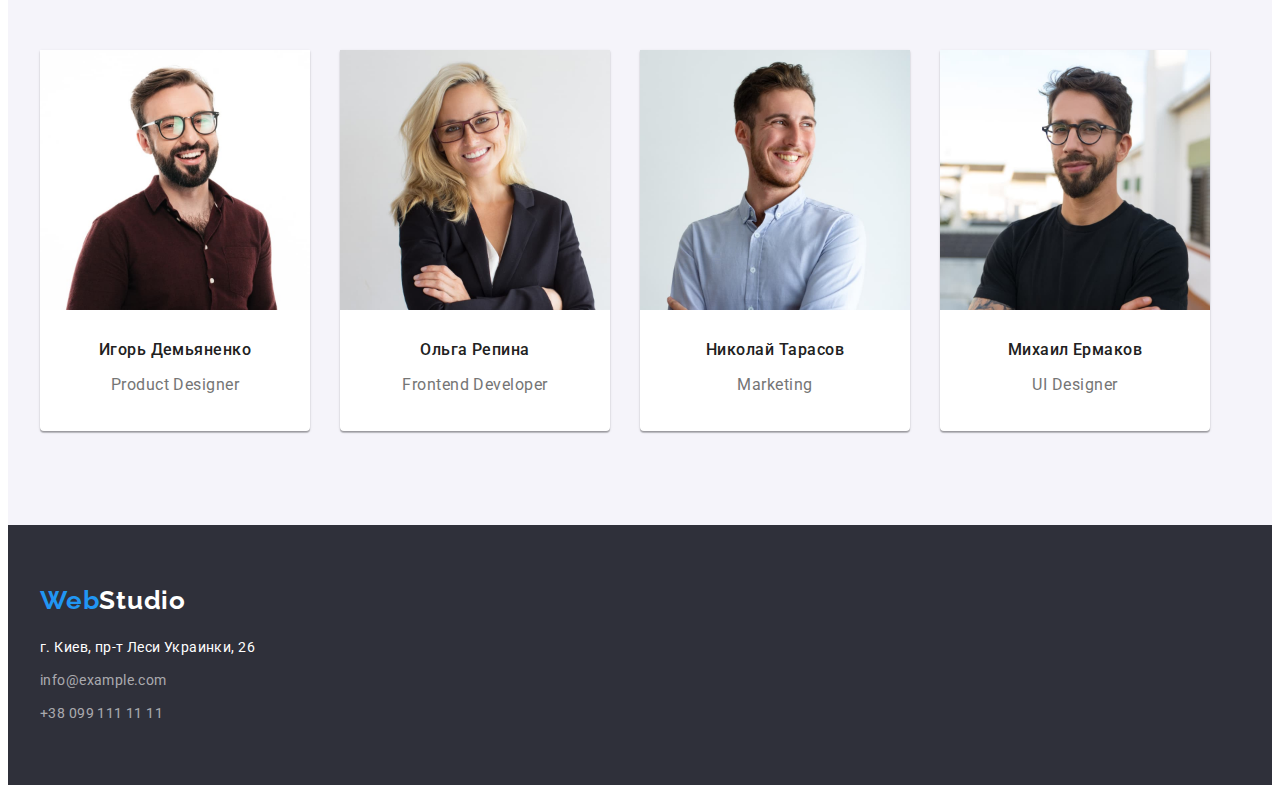
==== commit 8ed09e90: "виправляє зауваження" ====
--- a/index.html
+++ b/index.html
@@ -53,7 +53,7 @@
 
     <!--Преимущества-->
 
-    <section class="section">
+    <section class="section features">
 
         <div class="container">
 
@@ -114,27 +114,35 @@
         <ul class="team-list">
 
             <li class="item">
-                <img src="./images/team-member-1.jpg" alt="team member 1" width="270" height="260">
+                <img class="team-member-picture" src="./images/team-member-1.jpg" alt="team member 1" width="270" height="260">
+                <div class="team-list-text">
                 <h3 class="title">Игорь Демьяненко</h3>
                 <p class="position" lang="en">Product Designer</p>
+                </div>
             </li>
 
             <li class="item">
-                <img src="./images/team-member-2.jpg" alt="team member 2" width="270" height="260">
+                <img class="team-member-picture" src="./images/team-member-2.jpg" alt="team member 2" width="270" height="260">
+                <div class="team-list-text">
                 <h3 class="title">Ольга Репина</h3>
                 <p class="position" lang="en">Frontend Developer</p>
+                </div>
             </li>
 
             <li class="item">
-                <img src="./images/team-member-3.jpg" alt="team member 3" width="270" height="260">
+                <img class="team-member-picture" src="./images/team-member-3.jpg" alt="team member 3" width="270" height="260">
+                <div class="team-list-text">
                 <h3 class="title">Николай Тарасов</h3>
                 <p class="position" lang="en">Marketing</p>
+                </div>
             </li>
 
             <li class="item">
-                <img src="./images/team-member-4.jpg" alt="team member 4" width="270" height="260">
+                <img class="team-member-picture" src="./images/team-member-4.jpg" alt="team member 4" width="270" height="260">
+                <div class="team-list-text">
                 <h3 class="title">Михаил Ермаков</h3>
                 <p class="position" lang="en">UI Designer</p>
+                </div>
             </li>
 
 
@@ -151,7 +159,7 @@
 
         <div class="container">
 
-        <a href="./index.html" class="logo footer">Web<span class="studio-bottom">Studio</span></a>
+        <a href="./index.html" class="logo">Web<span class="studio-bottom">Studio</span></a>
 
         <address>
             
--- a/css/styles.css
+++ b/css/styles.css
@@ -37,7 +37,7 @@
     --hover-color-for-banner-button: #188CE8;
     --header-border-line: #ECECEC;
     --card-border-line: #EEEEEE;
-    --projects-item-gap: 30px;
+    
 }
 
 
@@ -112,10 +112,7 @@
 
 } 
 
-.logo.footer {
-    display: inline-block;
-    margin-bottom: 20px;
-}
+
 
 
 /* Site-nav */
@@ -186,13 +183,13 @@
 /* Баннер */
 
 .banner {
+    padding: 200px 0px;
     text-align: center;
 
     background-color: var(--secondary-bg-color);
 }
 
 .banner-title {
-    padding-top: 200px;
     margin-bottom: 30px;
     
 
@@ -204,7 +201,6 @@
     text-align: center;
     letter-spacing: 0.06em;
    
-    
 }
 
 .banner-button {
@@ -213,7 +209,7 @@
     padding: 10px 32px;
     border-radius: 4px;
     border-color: transparent;
-    margin-bottom: 200px;
+    
 
     font-family: inherit;
     color: var(--primary-bg-color);
@@ -253,6 +249,10 @@
 
 /* Features */
 
+.section.features {
+    padding-bottom: 0px;
+}
+
 .section-title.features {
     display: none;
 }
@@ -311,6 +311,7 @@
 
 .team-list {
     display: flex;
+   
 }
 
 .team-list .title {
@@ -322,17 +323,15 @@
 }
 
 .team-list .position {
-    text-align: center;
-    margin-bottom: 30px;
-
     font-size: 16px;
     line-height: 2;
     letter-spacing: 0.03em;   
 }
 
-.team-list .title {
-    text-align: center;
-    margin-top: 30px;
+.team-list-text {
+     padding-top: 30px;
+     padding-bottom: 30px;
+     text-align: center;
 }
 
 .team-list .title, .feature-list .title {
@@ -340,23 +339,30 @@
 }
 
 .team-list .item {
-    border-radius: 4px;
+    border-bottom-right-radius: 4px;
+    border-bottom-left-radius: 4px ;
+    
 
     background-color: var(--primary-bg-color);
+    box-shadow: 0px 1px 3px rgba(0, 0, 0, 0.12),
+    0px 1px 1px rgba(0, 0, 0, 0.14),
+    0px 2px 1px rgba(0, 0, 0, 0.2);
 }
 
 .team-list .item + .item {
     margin-left: 30px;
 }
 
+.team-member-picture {
+    max-width: 100%;
+    display: block;
+}
+
 /* Projects */
 
 .projects {
     display: flex;
     flex-wrap: wrap;
-    margin-right: calc(-1 * var(--projects-item-gap) );
-    margin-bottom: calc(-1 * var(--projects-item-gap));
-    
 }
 
 .projects .project-title {
@@ -370,8 +376,6 @@
 }
 
 .projects .project-text {
-   
-
     color: var(--primary-text-color);
     font-size: 16px;
     line-height: 1.88;
@@ -379,16 +383,26 @@
 }
 
 .projects .item {
-    flex-basis: calc(100%  / 3 - var(--projects-item-gap) );
-    margin-right: var(--projects-item-gap);
-    margin-bottom:var(--projects-item-gap);
-    border-bottom: 1px solid var(--card-border-line);
-   
-    
+    flex-basis: 370px;
+    margin-right: 30px;
+    margin-bottom: 30px;
+    border: 1px solid var(--card-border-line);
+    
+}
+
+.projects-picture {
+    display: block;
+    max-width: 100%;
+}
+
+.projects .item:nth-child(3n) {
+    margin-right: 0px;
 }
 
 .card-content {
     padding: 20px 24px;
+    
+    
 }
 
 
@@ -438,19 +452,18 @@
 
 
 .footer {
+    padding-top: 60px;
+    padding-bottom: 60px;
+    
     background-color: var(--secondary-bg-color);
-}
+    }
+   
 
 /* Address */
 
-.logo.footer {
-    padding-top: 60px;
-}
-
 .address-list {
-    padding-bottom: 60px;
-}
-
+    margin-top: 20px;
+}
 
 .address-list .street-name {
     color: var(--primary-bg-color);
@@ -473,7 +486,6 @@
     font-style: normal;
 }
 
-
 .contact-info.tel {
     margin-bottom: 0px;
 }
